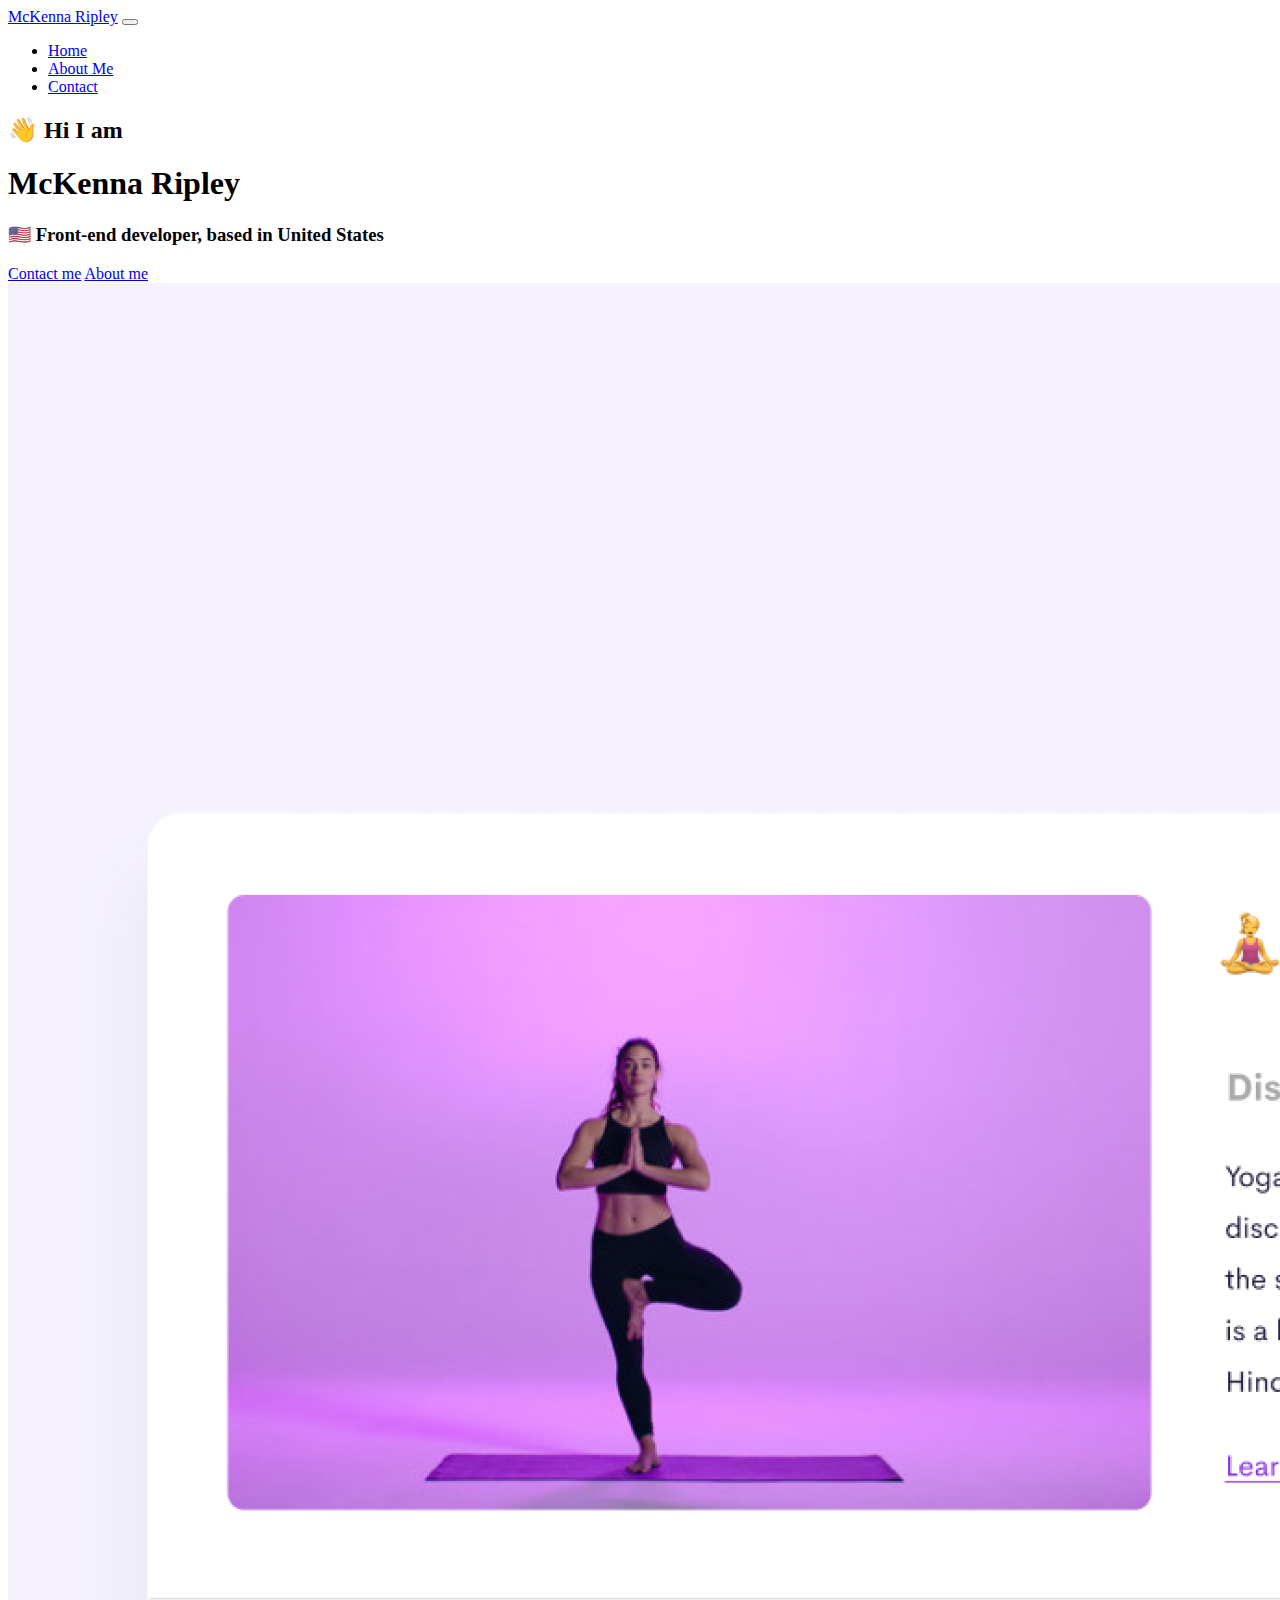
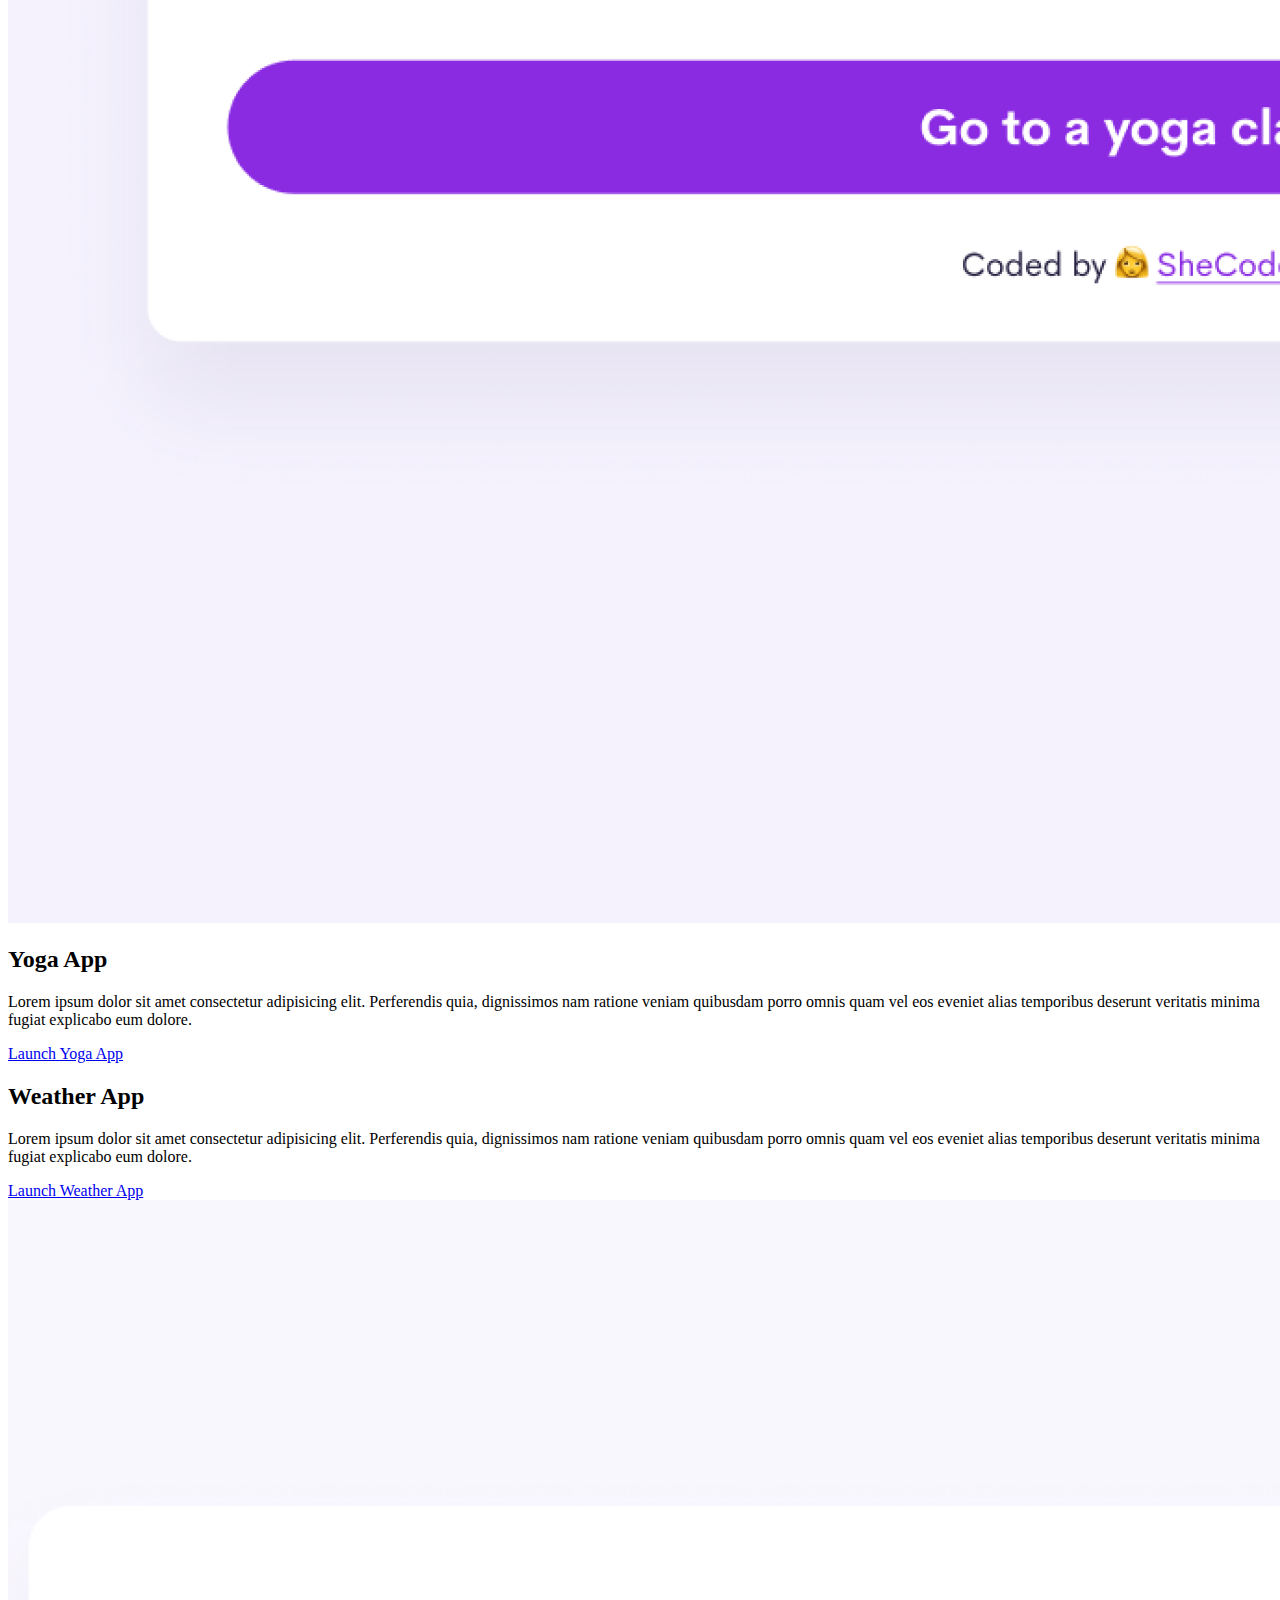
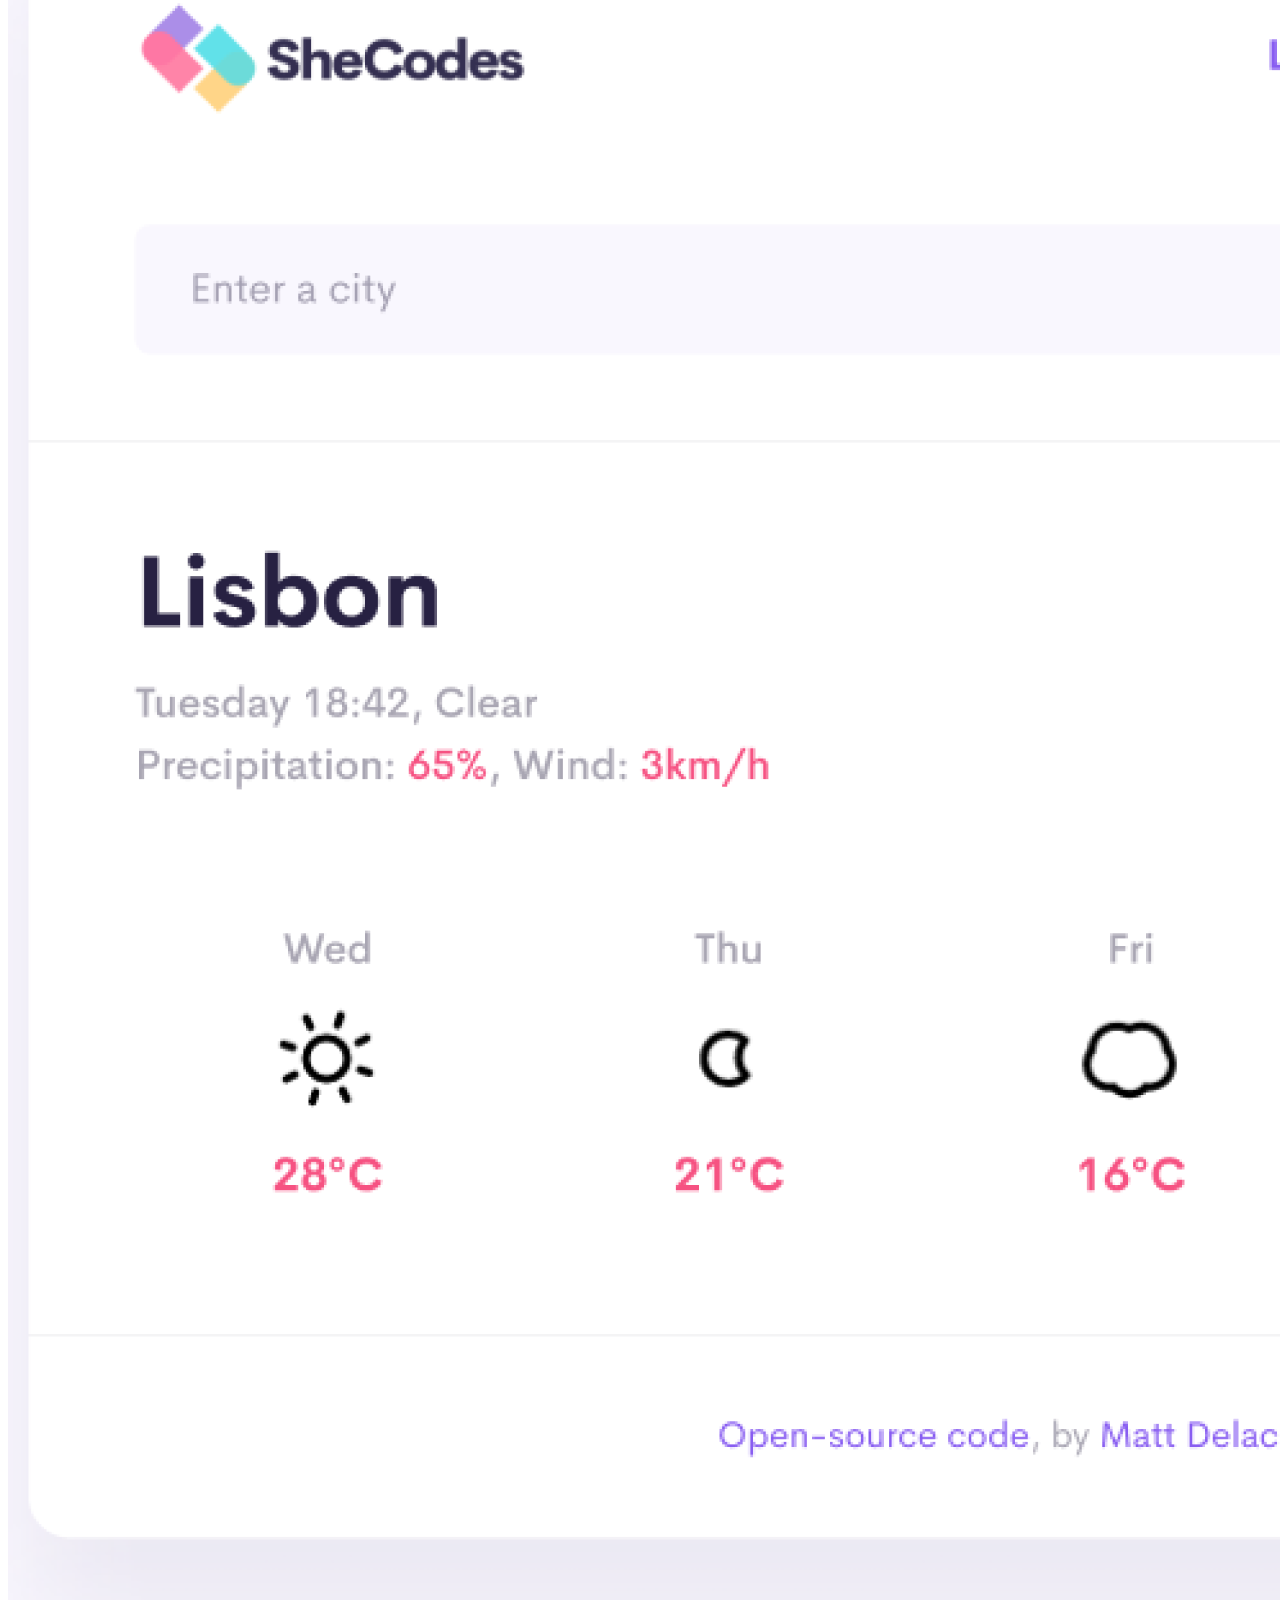
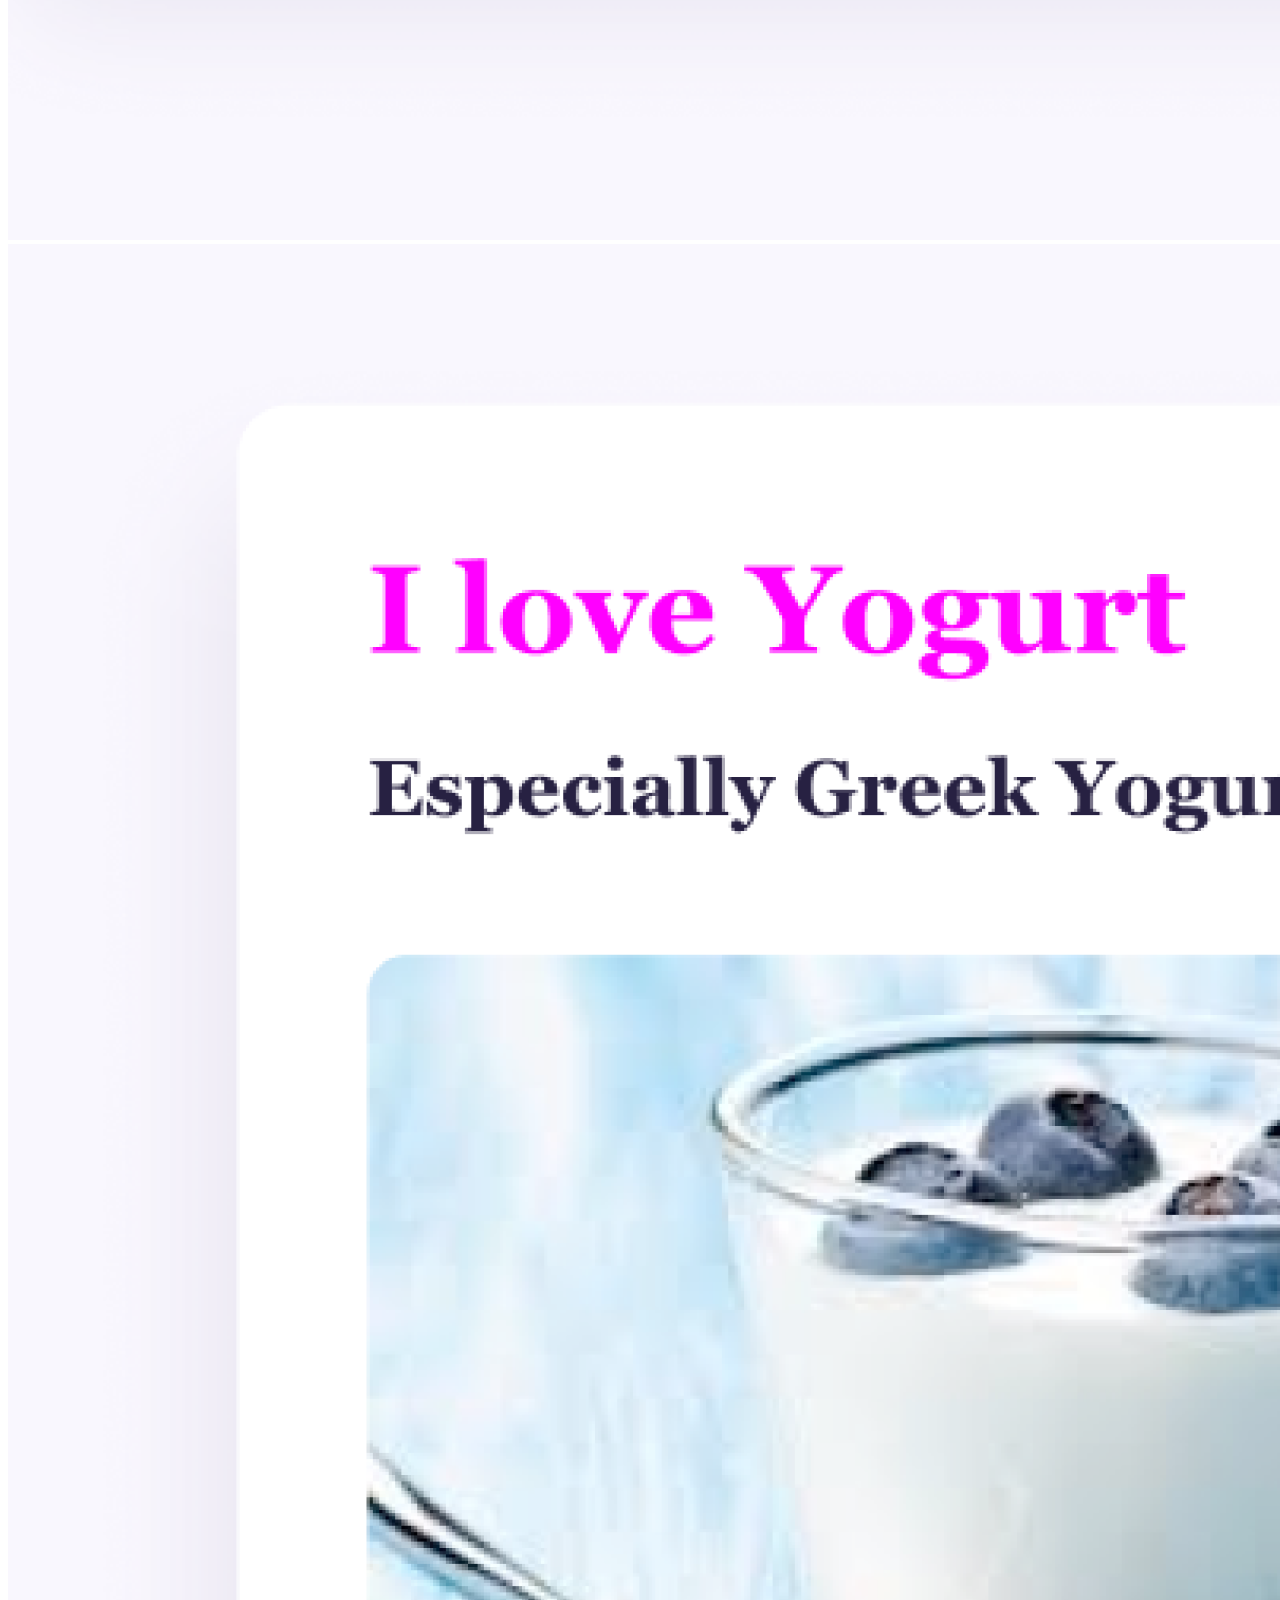
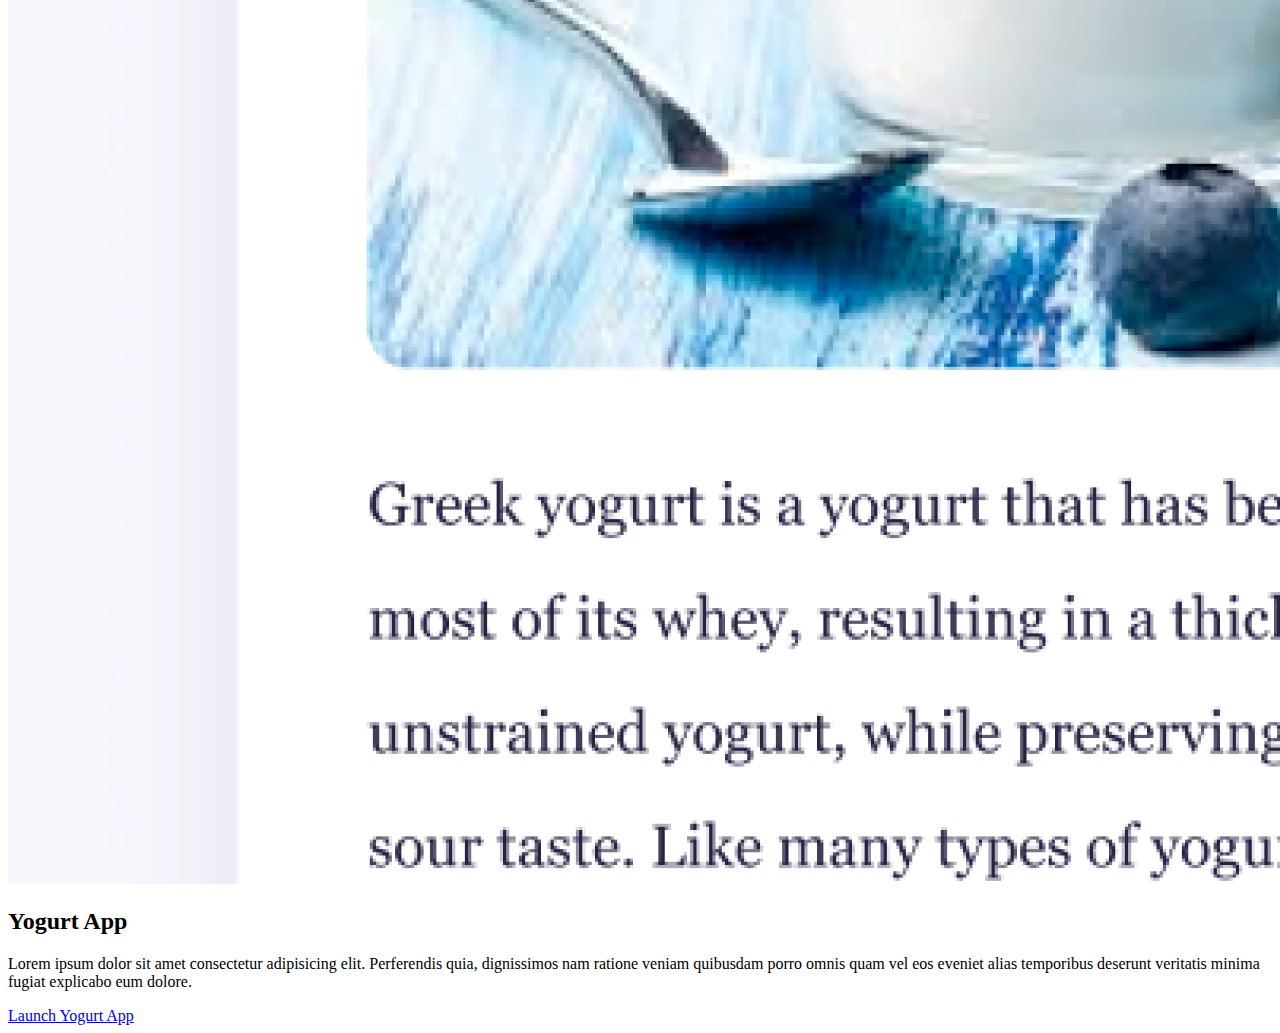
==== index.html @ 6456cc02 "set up basic structure." ====
<!DOCTYPE html>
<html lang="en">
  <head>
    <meta charset="UTF-8" />
    <meta http-equiv="X-UA-Compatible" content="IE=edge" />
    <meta name="viewport" content="width=device-width, initial-scale=1.0" />
    <title>McKenna Ripley</title>
    <link rel="stylesheet" href="style.css" />
    <link
    href="https://cdn.jsdelivr.net/npm/bootstrap@5.0.0-beta3/dist/css/bootstrap.min.css"
    rel="stylesheet"
    integrity="sha384-eOJMYsd53ii+scO/bJGFsiCZc+5NDVN2yr8+0RDqr0Ql0h+rP48ckxlpbzKgwra6"
    crossorigin="anonymous"
  />
  <script
    src="https://cdn.jsdelivr.net/npm/bootstrap@5.0.0-beta3/dist/js/bootstrap.bundle.min.js"
    integrity="sha384-JEW9xMcG8R+pH31jmWH6WWP0WintQrMb4s7ZOdauHnUtxwoG2vI5DkLtS3qm9Ekf"
    crossorigin="anonymous"
  ></script>
  </head>

  <body>
      <nav class="navbar navbar-expand-lg navbar-light bg-light">
          <div class="container-fluid">
            <a class="navbar-brand" href="#">McKenna Ripley</a>
            <button
              class="navbar-toggler"
              type="button"
              data-bs-toggle="collapse"
              data-bs-target="#navbarNavDropdown"
              aria-controls="navbarNavDropdown"
              aria-expanded="false"
              aria-label="Toggle navigation"
            >
              <span class="navbar-toggler-icon"></span>
            </button>
            <div class="collapse navbar-collapse" id="navbarNavDropdown">
              <ul class="navbar-nav">
                <li class="nav-item">
                  <a class="nav-link active" aria-current="page" href="index.html">Home</a>
                </li>
                <li class="nav-item">
                  <a class="nav-link" href="about.html">About Me</a>
                </li>
                <li class="nav-item">
                  <a class="nav-link" href="about.html#contact">Contact</a>
                </li>
                
                  </ul>
                </li>
              </ul>
            </div>
          </div>
        </nav>
    <h2>👋 Hi I am</h2>
    <h1>McKenna Ripley</h1>
    <h3>🇺🇸 Front-end developer, based in United States</h3>
    <div class="navigation-links mb-5">
      <a href="about.html#contact" class="contact-link">Contact me</a>
      <a href="about.html" class="about-link">About me</a>
    </div>
  <div class="container-fluid">

    <div class="row mb-3">
      <div class="col-6">
        <img src="images/yoga.png" alt="Yoga Picture" class="img-fluid rounded" />
      </div>
      <div class="col-6">
        <h2 class="mb-3">Yoga App</h2>
        <p>Lorem ipsum dolor sit amet consectetur adipisicing elit. Perferendis quia, dignissimos nam ratione veniam quibusdam porro omnis quam vel eos eveniet alias temporibus deserunt veritatis minima fugiat explicabo eum dolore.</p>
          <div class="mt-5">
            <a href="#" class="primary-link mt-5 align-self-start">Launch Yoga App</a>
          </div>
      </div>
    </div>
    
    <div class="row mb-3">
      <div class="col-6">
        <h2 class="mb-3">Weather App</h2>
        <p>Lorem ipsum dolor sit amet consectetur adipisicing elit. Perferendis quia, dignissimos nam ratione veniam quibusdam porro omnis quam vel eos eveniet alias temporibus deserunt veritatis minima fugiat explicabo eum dolore.</p>
          <div class="mt-5">
            <a href="#" class="primary-link mb-5">Launch Weather App</a>
          </div>
      </div>
      <div class="col-6">
          <img src="images/weather.png" alt="Weather Picture" class="img-fluid rounded" />
        </div>
    </div>
    
    <div class="row">
        <div class="col-6">
            <img src="images/yogurt.png" alt="Yogurt Picture" class="img-fluid rounded" />
          </div>
        <div class="col-6">
          <h2 class="mb-3">Yogurt App</h2>
          <p>Lorem ipsum dolor sit amet consectetur adipisicing elit. Perferendis quia, dignissimos nam ratione veniam quibusdam porro omnis quam vel eos eveniet alias temporibus deserunt veritatis minima fugiat explicabo eum dolore.</p>
            <div class="mt-5">
              <a href="#" class="primary-link mb-5">Launch Yogurt App</a>
            </div>
        </div>

      </div>

  </div>
  </body>
</html>
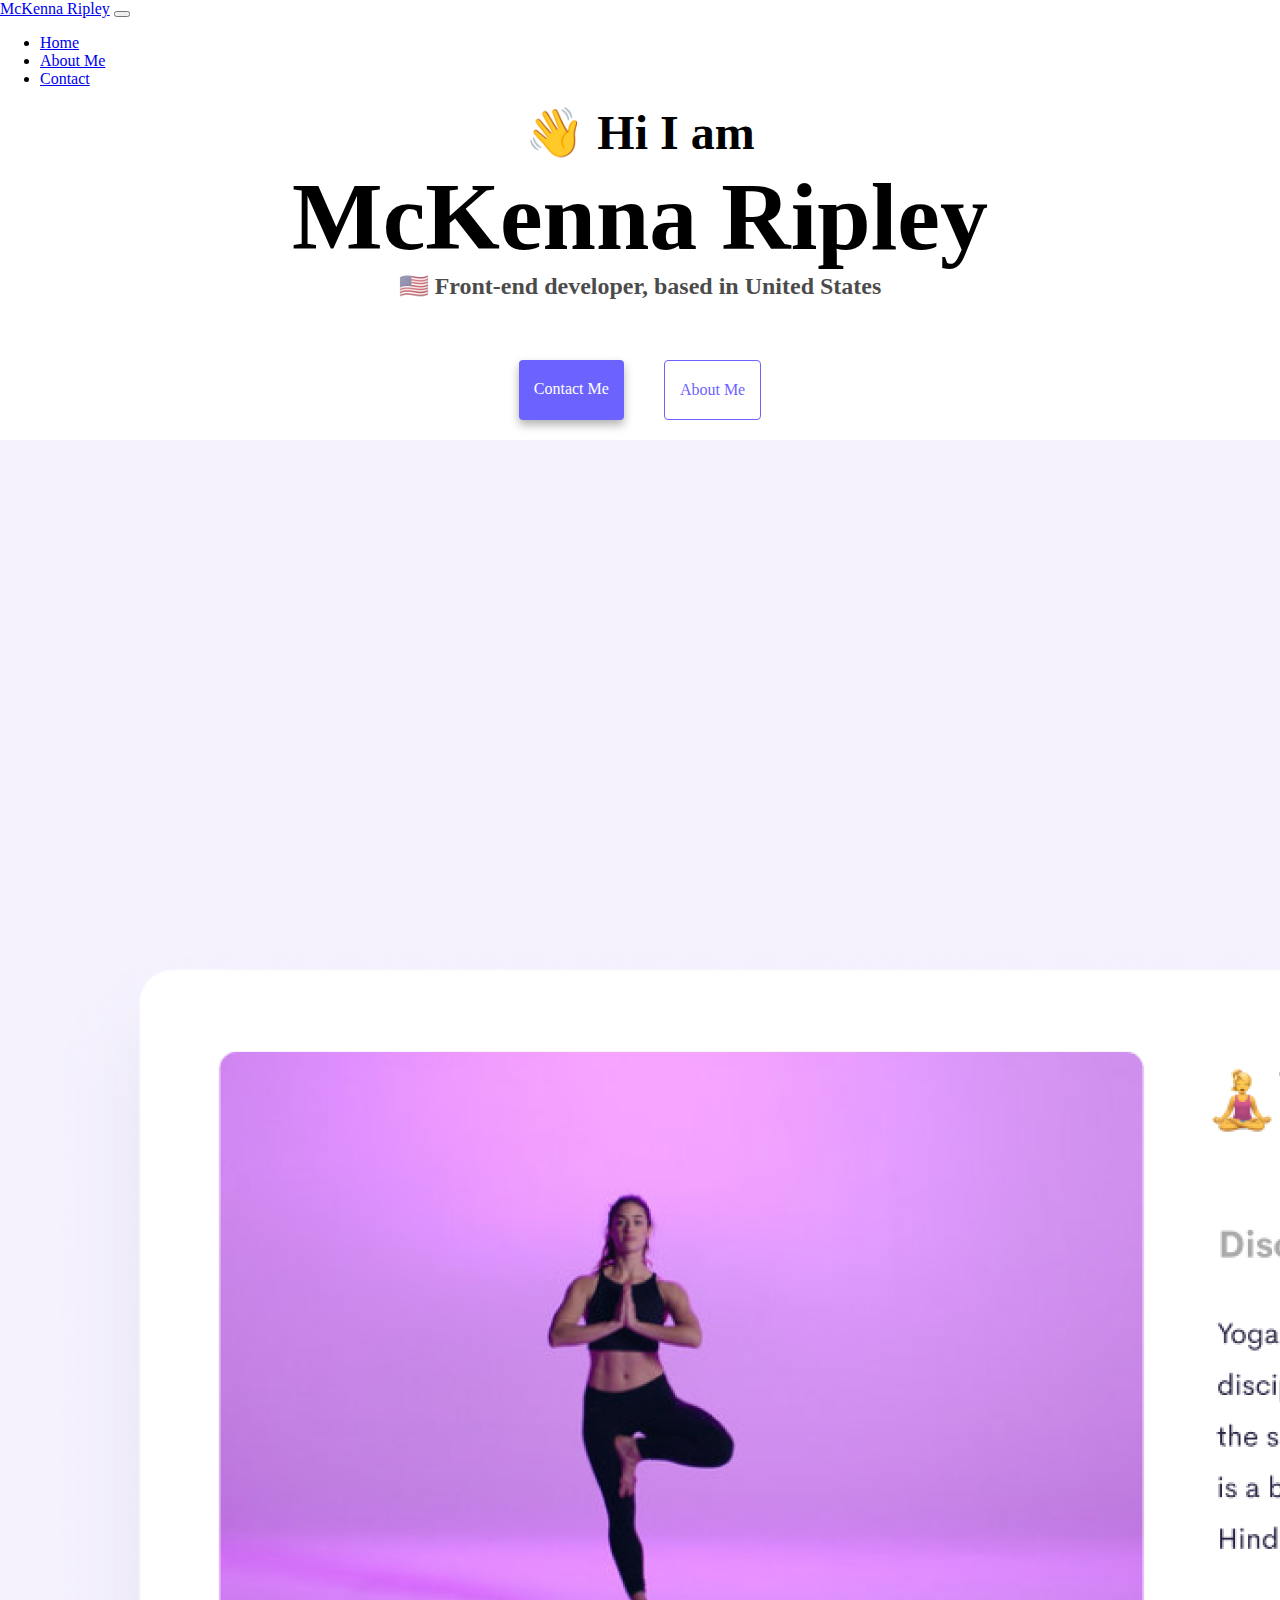
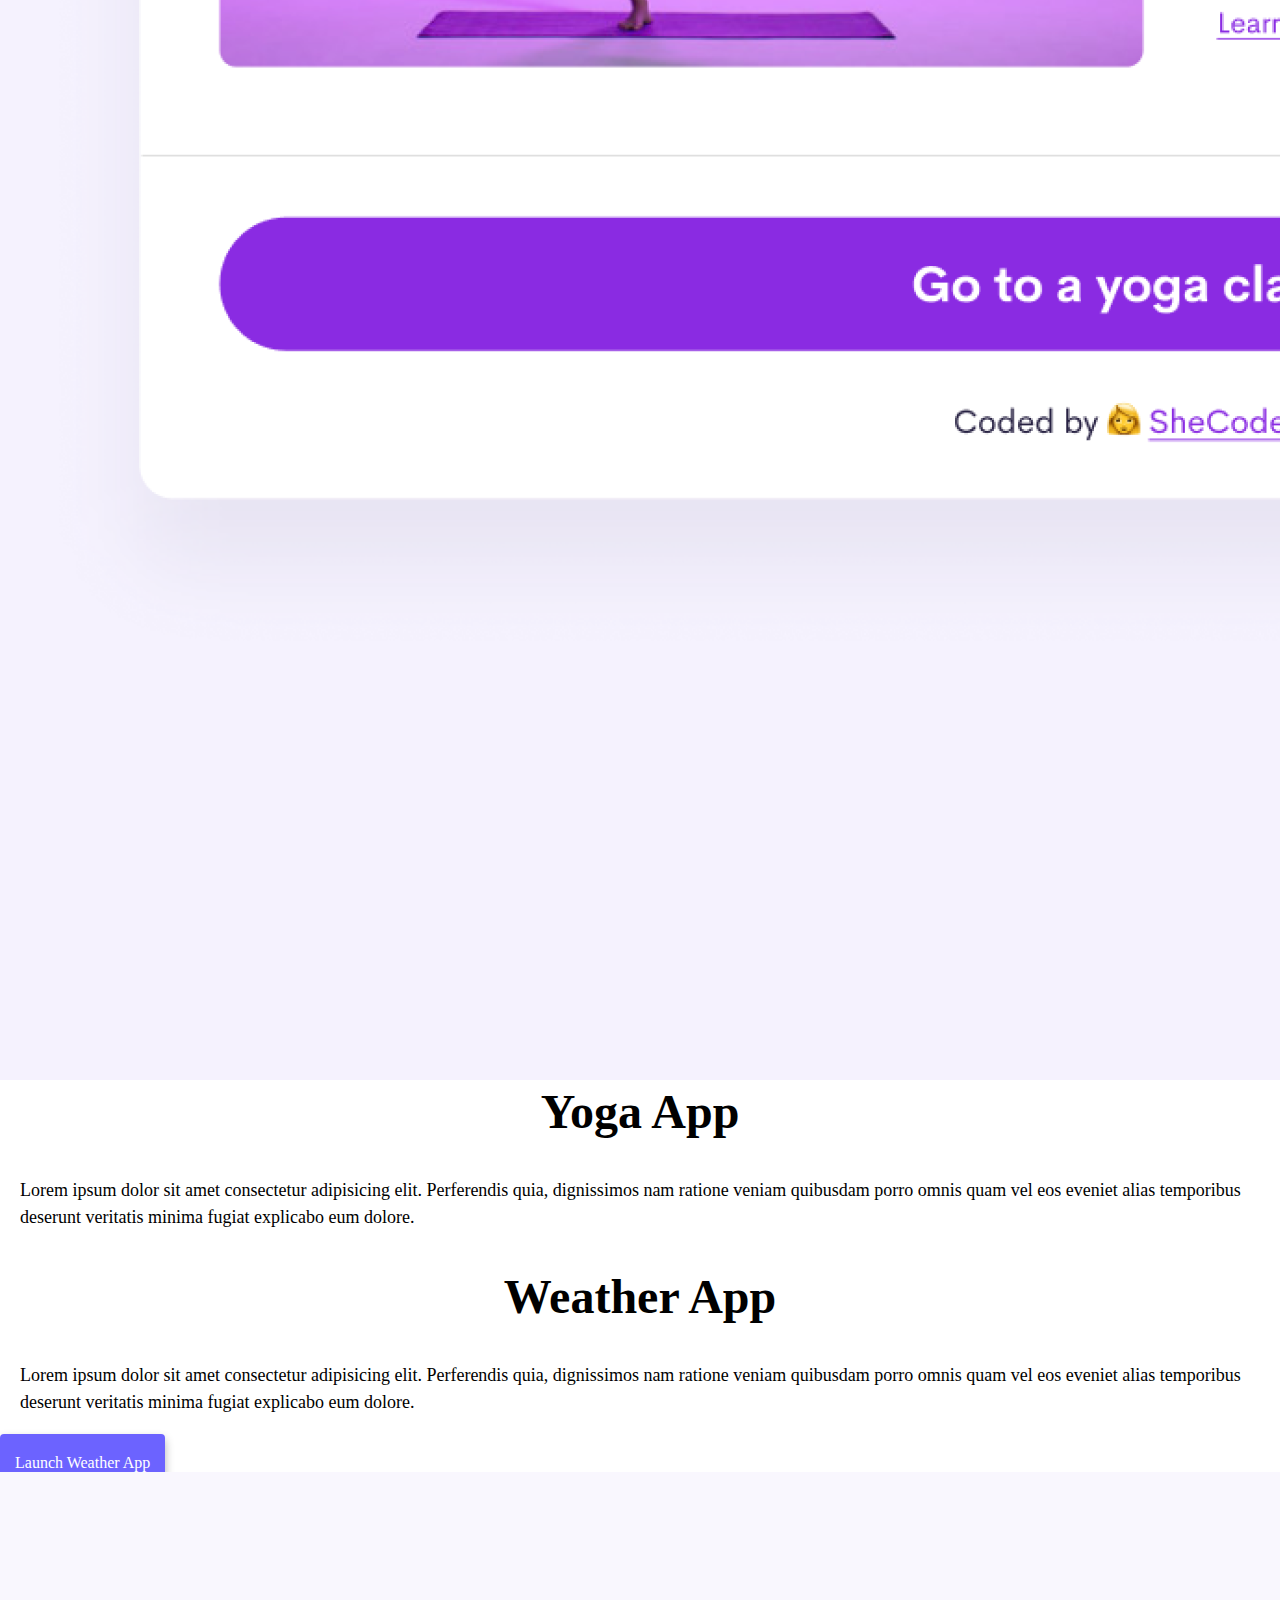
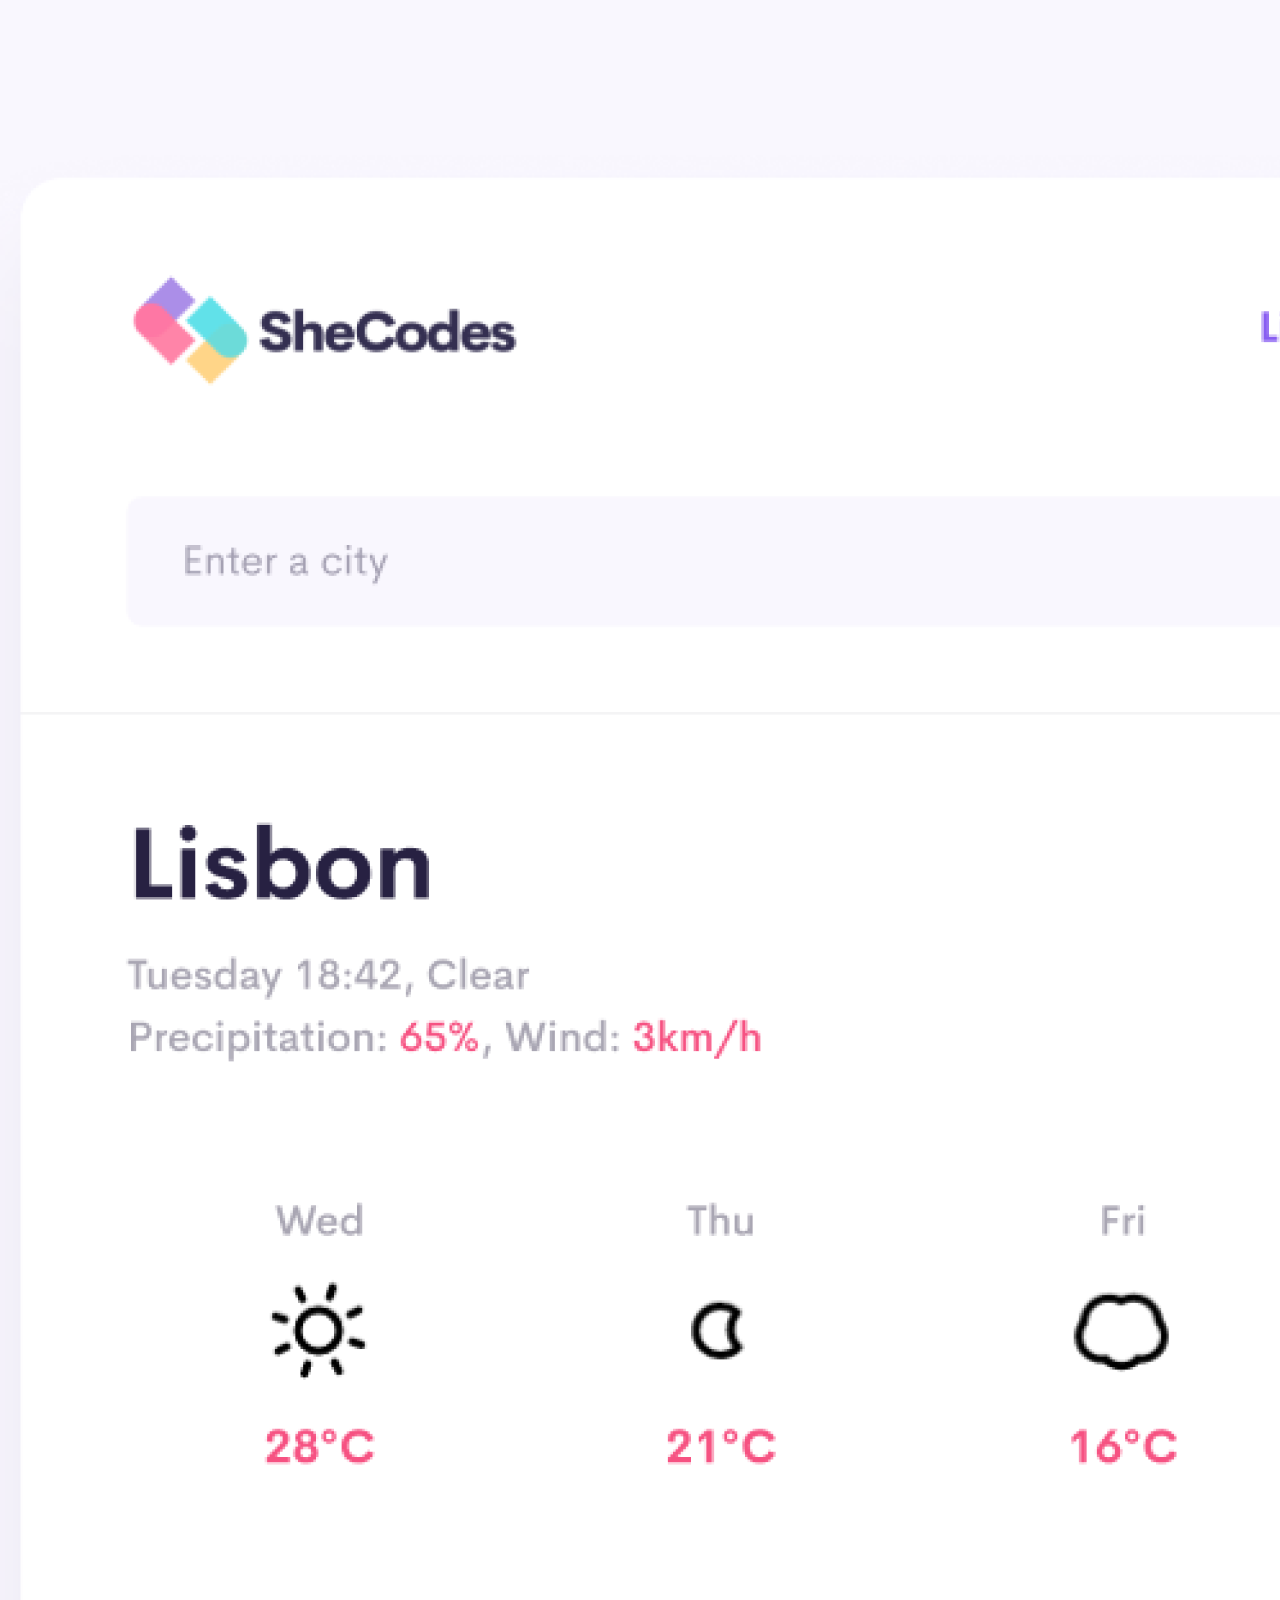
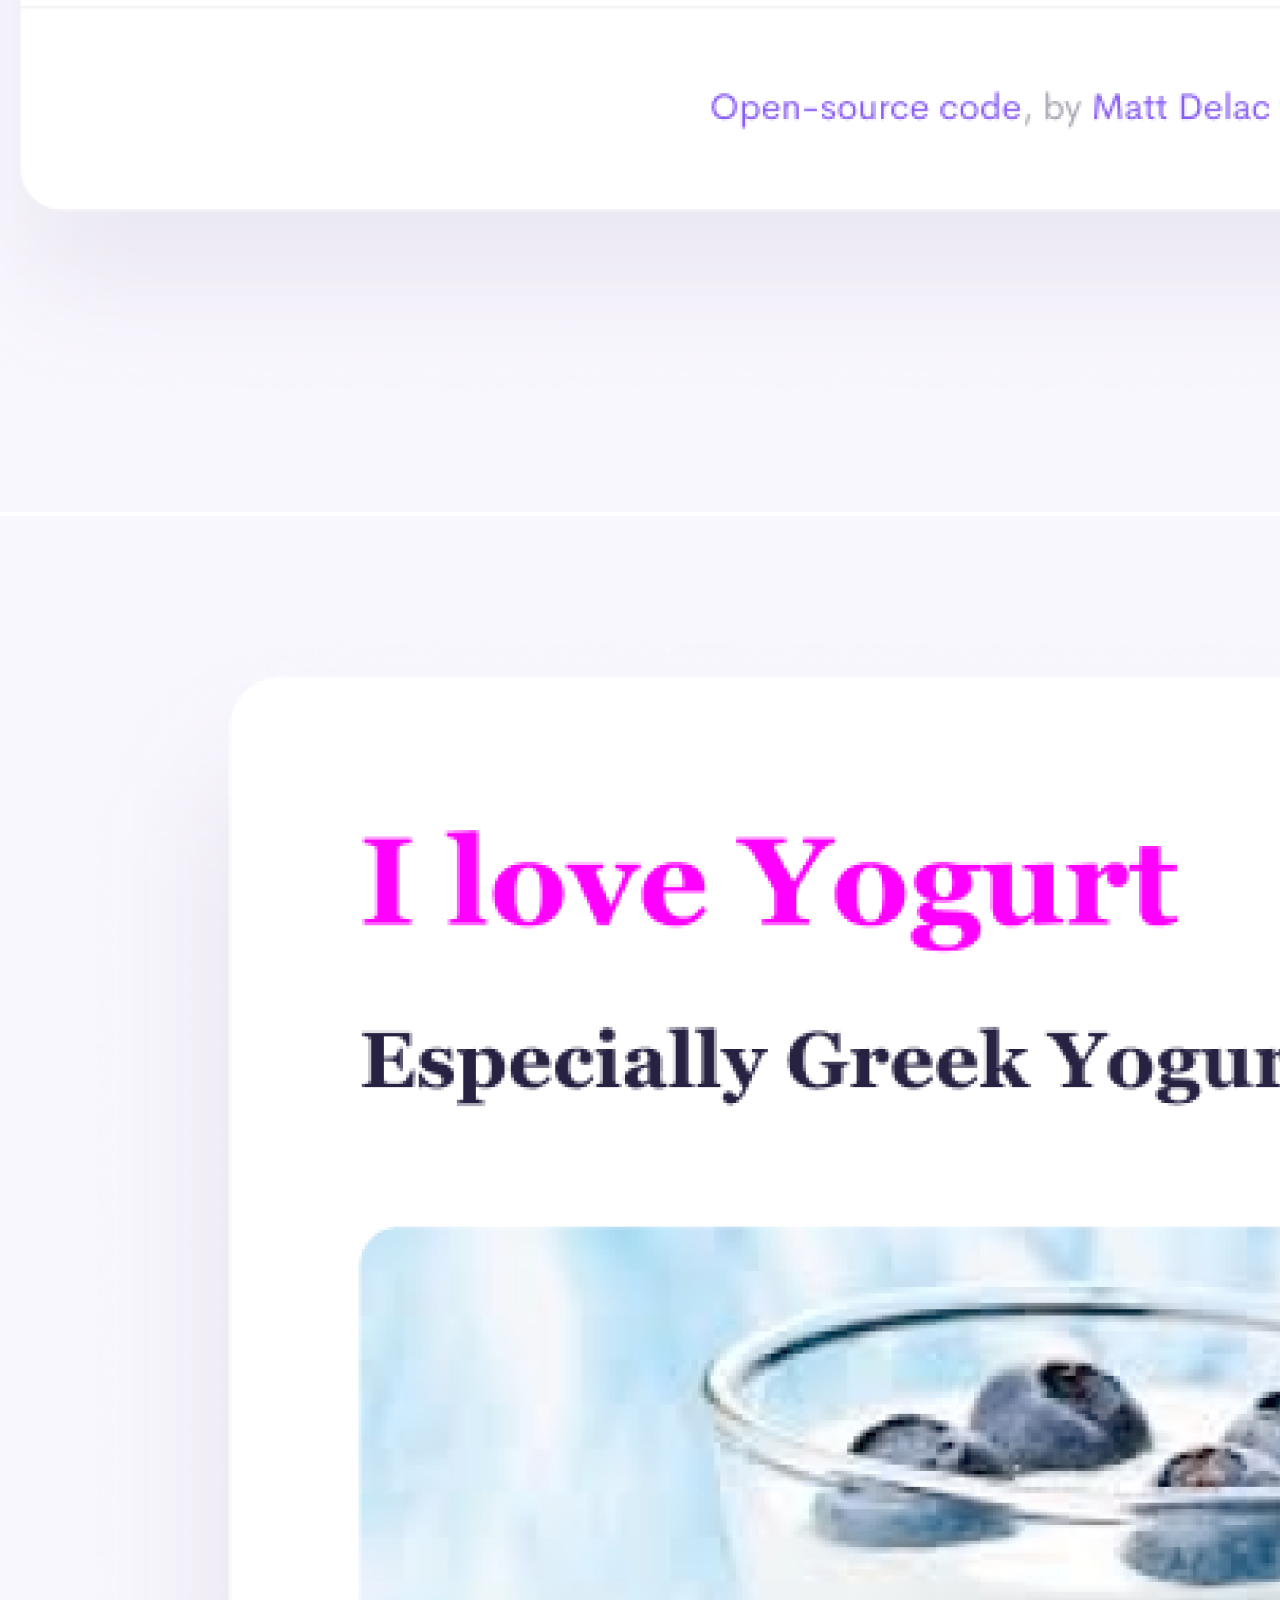
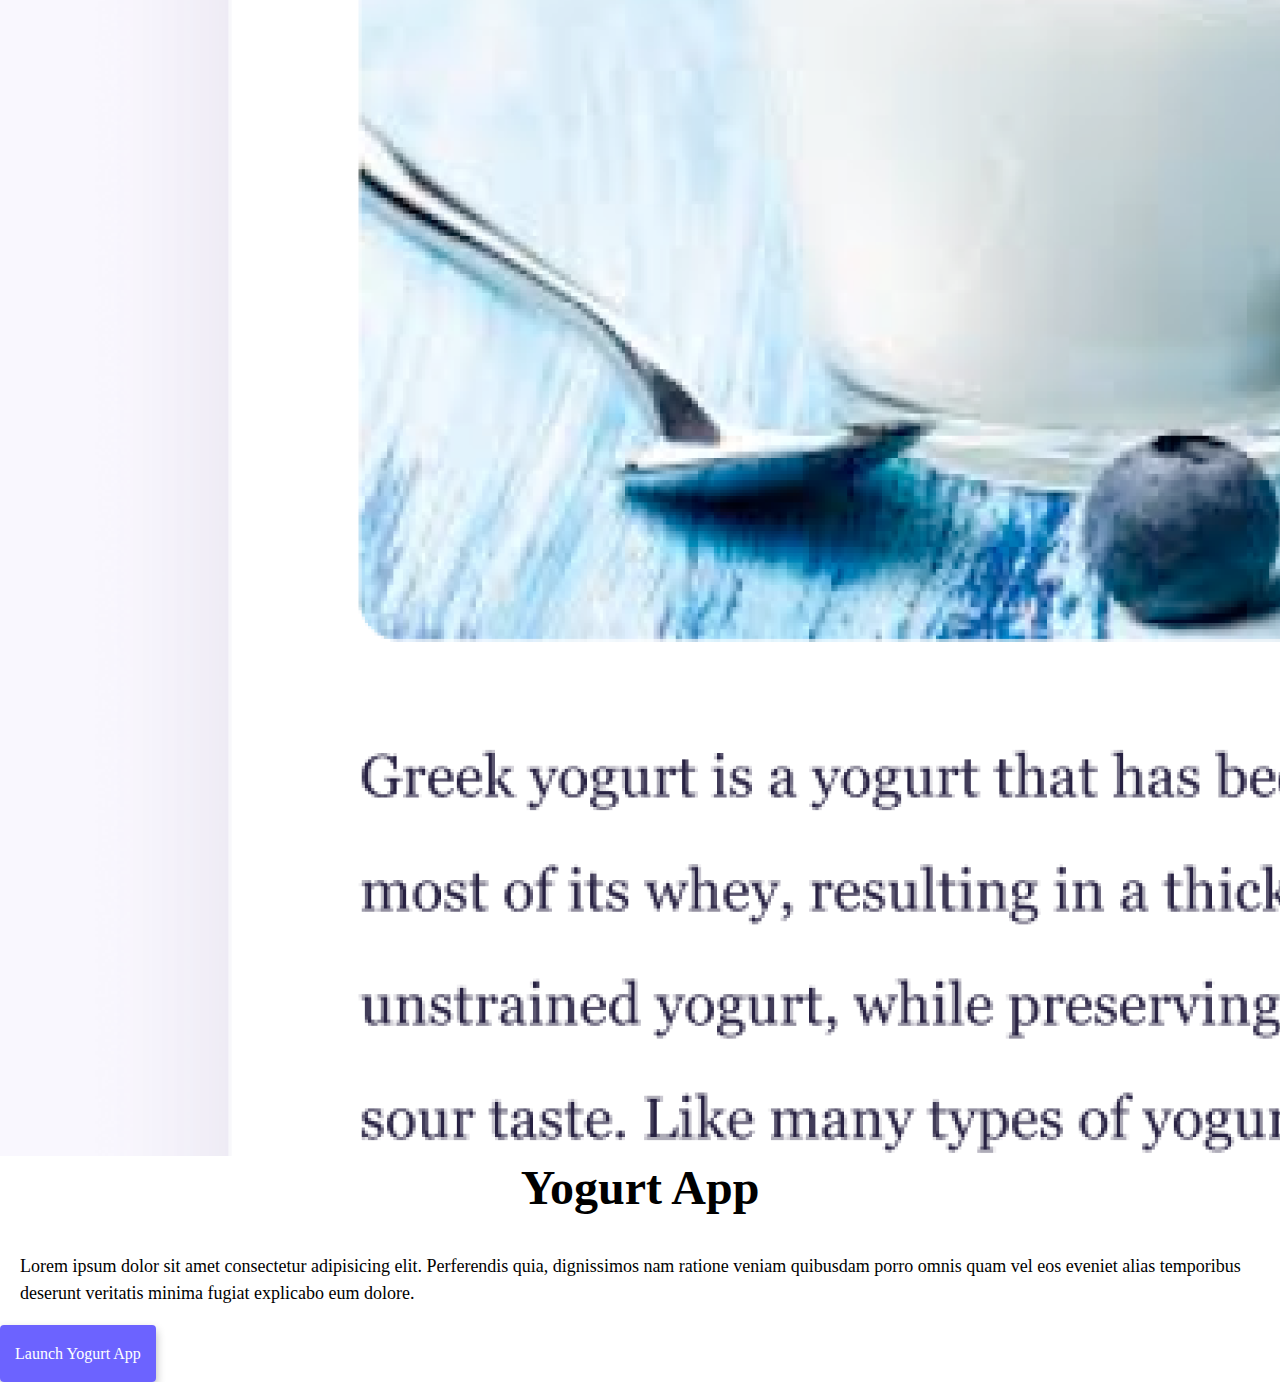
==== commit edcaf022: "Added CSS stylesheet" ====
--- a/index.html
+++ b/index.html
@@ -4,8 +4,9 @@
     <meta charset="UTF-8" />
     <meta http-equiv="X-UA-Compatible" content="IE=edge" />
     <meta name="viewport" content="width=device-width, initial-scale=1.0" />
-    <title>McKenna Ripley</title>
-    <link rel="stylesheet" href="style.css" />
+    <meta name="description" content="McKenna is a designer and front end developer based in Watertown, South Dakota. Contact her for more information." />
+    <title>Front End Developer - McKenna Ripley</title>
+    <link rel="stylesheet" href="styles.css" />
     <link
     href="https://cdn.jsdelivr.net/npm/bootstrap@5.0.0-beta3/dist/css/bootstrap.min.css"
     rel="stylesheet"
@@ -22,7 +23,7 @@
   <body>
       <nav class="navbar navbar-expand-lg navbar-light bg-light">
           <div class="container-fluid">
-            <a class="navbar-brand" href="#">McKenna Ripley</a>
+            <a class="navbar-brand" href="#" title="navigation">McKenna Ripley</a>
             <button
               class="navbar-toggler"
               type="button"
@@ -37,13 +38,13 @@
             <div class="collapse navbar-collapse" id="navbarNavDropdown">
               <ul class="navbar-nav">
                 <li class="nav-item">
-                  <a class="nav-link active" aria-current="page" href="index.html">Home</a>
+                  <a class="nav-link active" aria-current="page" href="index.html" title="Homepage">Home</a>
                 </li>
                 <li class="nav-item">
-                  <a class="nav-link" href="about.html">About Me</a>
+                  <a class="nav-link" href="about.html" title="About McKenna Ripley">About Me</a>
                 </li>
                 <li class="nav-item">
-                  <a class="nav-link" href="about.html#contact">Contact</a>
+                  <a class="nav-link" href="about.html#contact" title="Contact McKenna Ripley">Contact</a>
                 </li>
                 
                   </ul>
@@ -52,25 +53,23 @@
             </div>
           </div>
         </nav>
-    <h2>👋 Hi I am</h2>
-    <h1>McKenna Ripley</h1>
-    <h3>🇺🇸 Front-end developer, based in United States</h3>
-    <div class="navigation-links mb-5">
-      <a href="about.html#contact" class="contact-link">Contact me</a>
-      <a href="about.html" class="about-link">About me</a>
+    <h2 class="text-center">👋 Hi I am</h2>
+    <h1 class="text-center">McKenna Ripley</h1>
+    <h3 class="text-center">🇺🇸 Front-end developer, based in United States</h3>
+    <div class="navigation-links mb-5 text-center">
+      <a href="about.html#contact" class="contact-link" title="Contact McKenna Ripley">Contact me</a>
+      <a href="about.html" class="about-link" title="About McKenna Ripley">About me</a>
     </div>
   <div class="container-fluid">
 
     <div class="row mb-3">
       <div class="col-6">
-        <img src="images/yoga.png" alt="Yoga Picture" class="img-fluid rounded" />
+        <img src="images/yoga.png" alt="Yoga Picture" class="img-fluid rounded" title="Yoga class image" />
       </div>
-      <div class="col-6">
+      <div class="col-sm-6">
         <h2 class="mb-3">Yoga App</h2>
-        <p>Lorem ipsum dolor sit amet consectetur adipisicing elit. Perferendis quia, dignissimos nam ratione veniam quibusdam porro omnis quam vel eos eveniet alias temporibus deserunt veritatis minima fugiat explicabo eum dolore.</p>
-          <div class="mt-5">
-            <a href="#" class="primary-link mt-5 align-self-start">Launch Yoga App</a>
-          </div>
+        <p>Lorem ipsum dolor sit amet consectetur adipisicing elit. Perferendis quia, dignissimos nam ratione veniam quibusdam porro omnis quam vel eos eveniet alias temporibus deserunt veritatis minima fugiat explicabo eum dolore.</p> 
+        </div>
       </div>
     </div>
     
@@ -79,23 +78,23 @@
         <h2 class="mb-3">Weather App</h2>
         <p>Lorem ipsum dolor sit amet consectetur adipisicing elit. Perferendis quia, dignissimos nam ratione veniam quibusdam porro omnis quam vel eos eveniet alias temporibus deserunt veritatis minima fugiat explicabo eum dolore.</p>
           <div class="mt-5">
-            <a href="#" class="primary-link mb-5">Launch Weather App</a>
+            <a href="#" class="primary-link mb-5" title="Launch Weather App Button">Launch Weather App</a>
           </div>
       </div>
       <div class="col-6">
-          <img src="images/weather.png" alt="Weather Picture" class="img-fluid rounded" />
+          <img src="images/weather.png" alt="Weather Picture" class="img-fluid rounded" title="Weather Project image" />
         </div>
     </div>
     
     <div class="row">
         <div class="col-6">
-            <img src="images/yogurt.png" alt="Yogurt Picture" class="img-fluid rounded" />
+            <img src="images/yogurt.png" alt="Yogurt Picture" class="img-fluid rounded" title="Yogurt Page Image" />
           </div>
         <div class="col-6">
           <h2 class="mb-3">Yogurt App</h2>
           <p>Lorem ipsum dolor sit amet consectetur adipisicing elit. Perferendis quia, dignissimos nam ratione veniam quibusdam porro omnis quam vel eos eveniet alias temporibus deserunt veritatis minima fugiat explicabo eum dolore.</p>
             <div class="mt-5">
-              <a href="#" class="primary-link mb-5">Launch Yogurt App</a>
+              <a href="#" class="primary-link mb-5" title="Launch Yogurt App Button">Launch Yogurt App</a>
             </div>
         </div>
 
--- a/styles.css
+++ b/styles.css
@@ -0,0 +1,107 @@
+:root {
+    --primary-color: #6c63ff;
+    --secondary-color: #f5f2fe;
+    --box-shadow: 0 5px 10px rgba(0, 0, 0, 0.3);
+  }
+  
+  body {
+    margin: 0 auto;
+  }
+  
+  h1,
+  h2,
+  h3 {
+    text-align: center;
+    margin: 0;
+  }
+  
+  h1 {
+    font-size: 96px;
+  }
+  
+  h2 {
+    font-size: 48px;
+  }
+  
+  h3 {
+    font-size: 24px;
+    opacity: 0.7;
+  }
+  
+  p {
+    background: fff;
+    padding: 20px;
+    border-radius: 4px;
+    font-size: 18px;
+    line-height: 1.5;
+    text-align: left;
+  }
+  
+  .navigation-links {
+    display: flex;
+    margin-top: 40px;
+    justify-content: center;
+  }
+  
+  .navigation-links a {
+    margin: 20px;
+    border-radius: 4px;
+    padding: 20px 15px;
+    text-decoration: none;
+    text-transform: capitalize;
+  }
+  
+  .contact-link {
+    background: var(--primary-color);
+    box-shadow: var(--box-shadow);
+    color: white;
+  }
+  
+  .about-link {
+    color: var(--primary-color);
+    border: 1px solid var(--primary-color);
+  }
+  
+  .homepage-link {
+    color: var(--primary-color);
+    text-align: center;
+    display: block;
+  }
+  
+  .about-paragraphs {
+    display: flex;
+    margin: 30px 0;
+  }
+  
+  .about-paragraphs p {
+    margin: 10px;
+  }
+  
+  .email-link {
+    display: flex;
+    justify-content: center;
+    color: var(--primary-color);
+    font-size: 28px;
+    text-decoration: none;
+  }
+  
+  .email-link:hover {
+    text-decoration: underline;
+  }
+  .primary-link {
+    border-radius: 4px;
+    padding: 20px 15px;
+    text-decoration: none;
+    text-transform: capitalize;
+    background: var(--primary-color);
+    box-shadow: var(--box-shadow);
+    color: white;
+  }
+  .a:hover {
+    color: #0a58ca;
+  }
+  @media (max-width: 576px) { 
+    .img-fluid-rounded {
+      display: none;
+    }
+  }